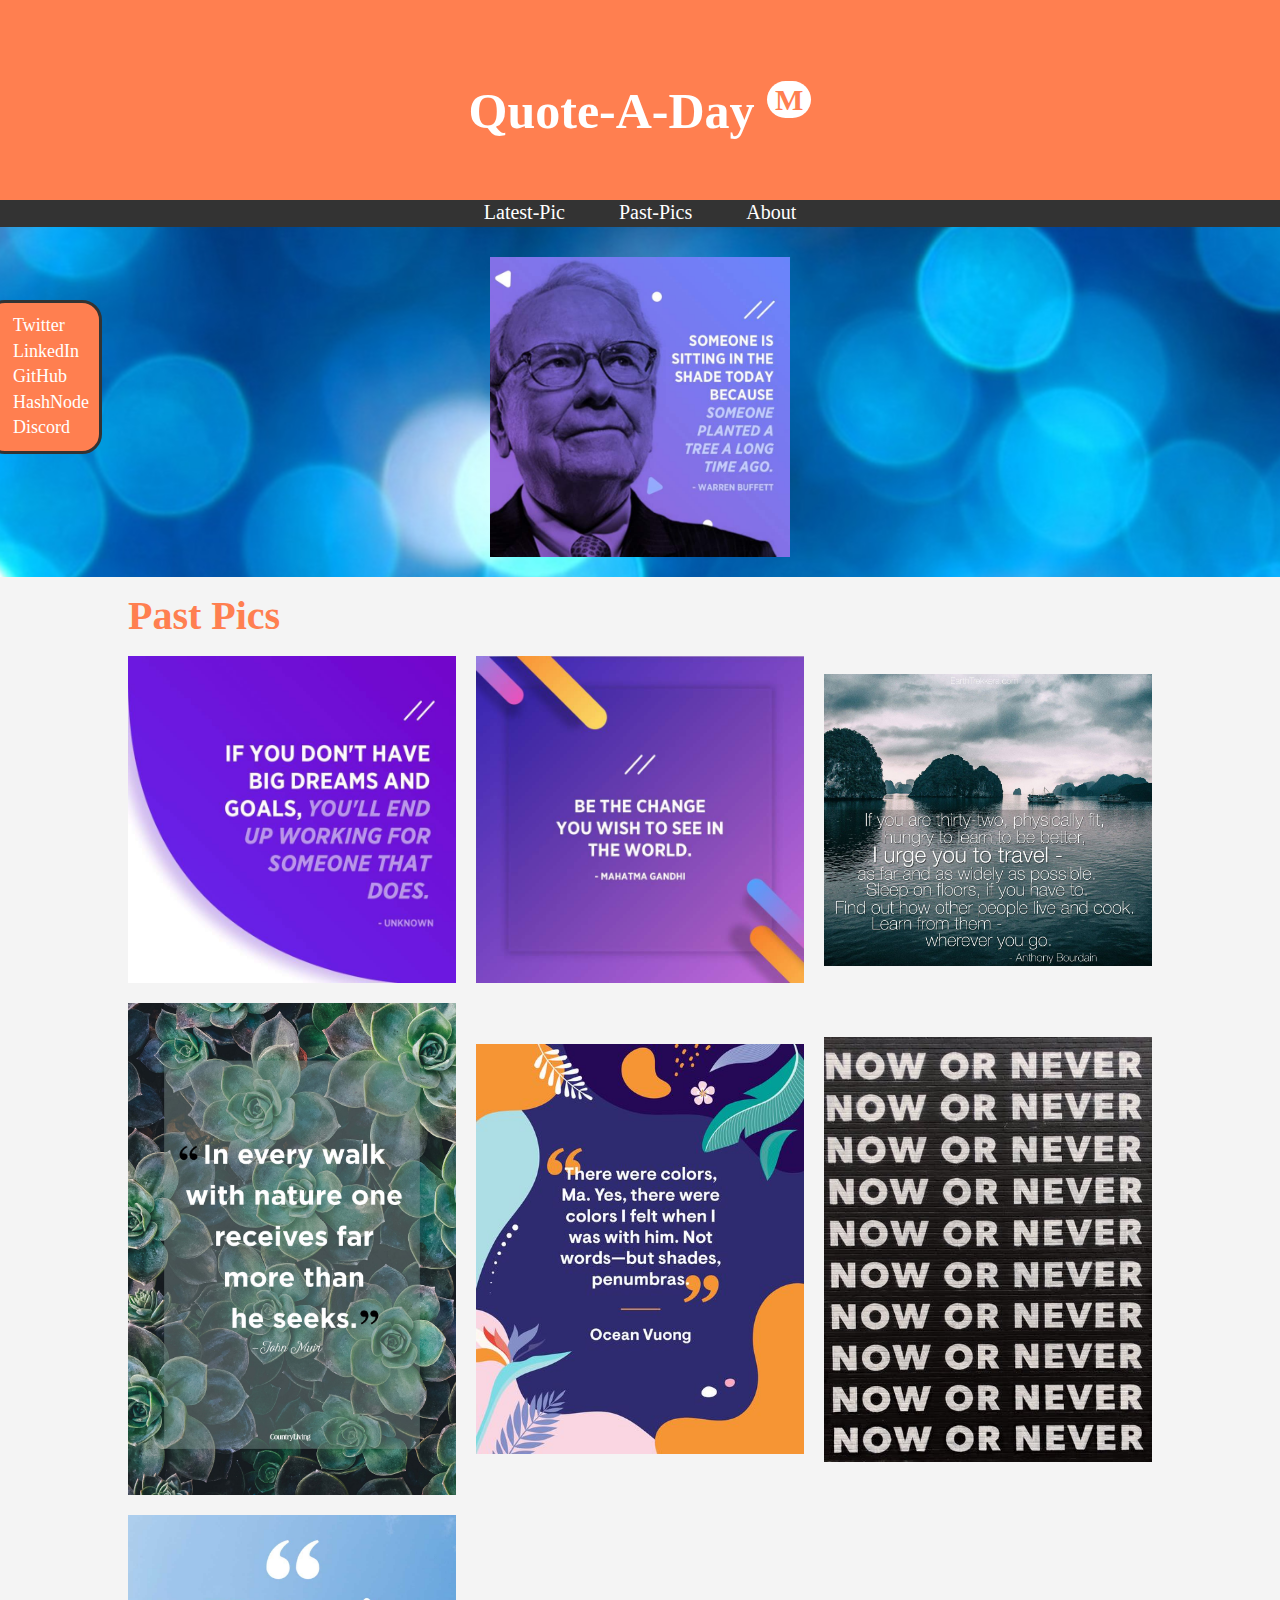
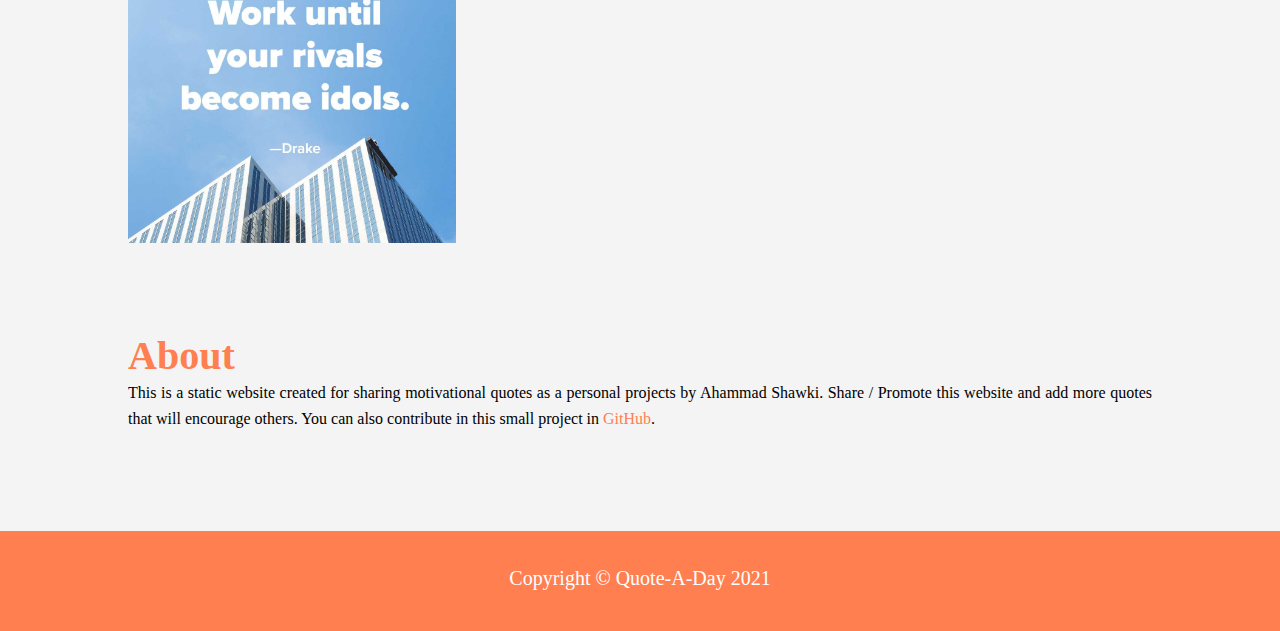
==== picture.html @ 6587328b "flexBox implementation" ====
<!DOCTYPE html>
<html lang="en">
<head>
    <meta charset="UTF-8">
    <meta http-equiv="X-UA-Compatible" content="IE=edge">
    <meta name="viewport" content="width=device-width, initial-scale=1.0">
    <link rel="stylesheet" href="style.css">
    <link rel="stylesheet" href="flex-style.css">
    <link rel="shortcut icon" href="images/favicon.png" type="image/x-icon">

    <title>Quote-A-Day | Picture</title>
</head>
<body>
    <header id="main-header">
        <div class="container">
            <h1>Quote-A-Day <sup><a href="index.html" id="pic-button">M</a></sup></h1>
        </div>
    </header>

    <nav id="navbar">
        <ul>
            <li><a href="#showcase">Latest-Pic</a></li>
            <li><a href="#title">Past-Pics</a></li>
            <li><a href="#about">About</a></li>
        </ul>
    </nav>

    <nav id="social-nav">
        <ul>
            <li><a href="https://twitter.com/AhammadShawki8">Twitter</a></li>
            <li><a href="https://www.linkedin.com/in/ahammadshawki8">LinkedIn</a></li>
            <li><a href="https://github.com/ahammadshawki8">GitHub</a></li>
            <li><a href="https://ahammadshawki8.hashnode.dev/">HashNode</a></li>
            <li><a href="https://discord.gg/7ZnxCtYWjU">Discord</a></li>
        </ul>
    </nav>

    <section id="showcase">
        <img id="showcase-img" src="quotes/quote-3-5-21-1.jpg" alt="quote-3-5-21-1.jpg">
    </section>

    <div class="container">
        <h1 id="title">Past Pics</h1>
        <section id="past-pics">
            <img class="past-quote" src="quotes/quote-3-5-21-6.jpg" alt="quote-3-5-21-6.jpg">
            <img class="past-quote" src="quotes/quote-3-5-21-2.jpg" alt="quote-3-5-21-2.jpg">           
            <img class="past-quote" src="quotes/quote-3-5-21-3.jpg" alt="quote-3-5-21-3.jpg">
            <img class="past-quote" src="quotes/quote-3-5-21-4.jpg" alt="quote-3-5-21-4.jpg">
            <img class="past-quote" src="quotes/quote-3-5-21-5.jpg" alt="quote-3-5-21-5.jpg">
            <img class="past-quote" src="quotes/quote-3-5-21-8.jpg" alt="quote-3-5-21-8.jpg">
            <img class="past-quote" src="quotes/quote-3-5-21-7.jpg" alt="quote-3-5-21-7.jpg">
            </div>
        </section>
    </div>

    <div class="container">
        <section id="about">
            <h1>About</h1>
            <p>This is a static website created for sharing motivational quotes as a personal projects by Ahammad
                Shawki. Share / Promote this website and add more quotes that will encourage others. You can also
                contribute in this small project in <a href="https://github.com/ahammadshawki8/Quote-A-Day">GitHub</a>.</p>
        </section>
    </div>

    <footer id="main-footer">
        <div class="container">
            <p>Copyright &copy; Quote-A-Day 2021</p>
        </div>
    </footer>
</body>
</html>
---- style.css ----
body {
    background-color: #f4f4f4;
    font-family: Cambria, Cochin, Georgia, Times, 'Times New Roman', serif;
    font-size: 16px;
    line-height: 1.6em;
    margin: 0;
    padding: 0;
}

.container{
    width: 80%;
    margin: auto;
    overflow: hidden;
}

#main-header{
    background-color: coral;
    color: white;
    text-align: center;
    height: 200px;
}


#main-header h1 {
    padding-top: 50px;
    font-size: 50px;
}

#main-header #pic-button {
    font-size: 30px;
    text-decoration: none;
    background-color: white;
    color:coral;
    padding: 2px 8px;
    border-radius: 20px;
}

#main-header #pic-button:hover{
    color: #333;
}

#navbar {
    background-color: #333;
    color: white;
}

#navbar ul {
    padding: 0;
    text-align: center;
    margin: 0;
    list-style: none;
}

#navbar li {
    display: inline;
}

#navbar a {
    padding: 0 25px;
    color: white;
    font-size: 20px;
    text-decoration: none;
}

#navbar a:hover {
    color: coral;
}

#social-nav {
    background: coral;
    position: fixed;
    top: 300px;
    left: -15px;
    border-radius: 20px;
    border: 3px solid #333;
}

#social-nav ul {
    text-align: left;
    list-style: none;
    padding: 10px 10px 10px 25px;
    margin: 0;
}

#social-nav a{
    color: white;
    text-decoration: none;
    font-size: 18px;
    padding-bottom: 10px;
}

#social-nav a:hover{
    color: #333;
}


#showcase {
    background-image: url("images/showcase-bg.png");
    text-align: center;
    background-position: center left;
    min-height: 350px;
    margin-top: 0px;
}

#showcase h2 {
    margin-top: 0;
    line-height: 35px;
    padding-top: 100px;
    font-size: 40px;
}

#showcase h3 {
    color: coral;
    font-size: 25px;
    margin-bottom: 0;
}

#main-content {
    text-align: left;
    margin: 30px 0;
    float: left;
    width: 70%;
    padding-right: 30px;
    box-sizing:border-box;
}

#main-content h1, #about h1{
    font-size: 40px;
    color: coral;
}

#main-content .quote{
    margin-bottom: 30px;
}

#main-content .quote h2{
    margin-bottom: 0;
}

#main-content .quote h3{
    margin: 10px 0;
    color: #666;
}

#sidebar {
    border: 5px coral dotted;
    width: 30%;
    box-sizing: border-box;
    float: right;
    text-align: center;
    margin: 80px 0;
}

#sidebar a, #about a{
    color: coral;
    text-decoration: none;
}

#sidebar a:hover, #about a:hover{
    color: cornflowerblue;
}

#about p {
    font-size: 16px;
    text-align: justify;
    margin-top: -15px;
    margin-bottom: 100px;
}

#main-footer {
    background-color: coral;
    color: white;
    height: 100px;
    text-align:center;
}

#main-footer p{
    font-size: 20px;
    padding-top: 35px;
    margin: 0;
}

@media(max-width: 1125px) {
    #social-nav {
        background-color: coral;
        color: white;
        position: static;
        border: none;
        border-radius: 0;
        padding: 20px 0;
    }
    
    #social-nav ul {
        padding: 0;
        text-align: center;
        margin: 0;
        list-style: none;
    }
    
    #social-nav li {
        display: inline;
    }
    
    #social-nav a {
        padding: 0 15px;
        color: white;
        font-size: 20px;
        text-decoration: none;
    }
}

@media(max-width: 700px){
    #main-header h1 {
        font-size: 38px;
    }

    #main-header #pic-button {
        font-size: 18px;
    }

    
    #navbar a {
        padding: 0 8px;
    }


    #showcase h2{
        font-size: 30px;
    }

    #showcase h3{
        font-size: 20px;
    }

    #showcase p {
        font-size: 15px;
    }

    #main-content {
        width: 100%;
        float: none;
        padding: 0;
    }

    #main-content h1 {
        font-size: 35px;
    }

    #sidebar {
        width: 100%;
        float: none;
    }

    #main-content .quote h2 {
        font-size: 18px;
    }

    #main-content .quote h3 {
        font-size: 16px;
    }

    #main-content .quote p {
        font-size: 14px;
    }

    #about p {
        font-size: 15px;
        text-align: justify;
    }

    #main-footer p {
        font-size: 18px;
    }
}
---- flex-style.css ----
#showcase {
    background-image: url("images/showcase-bg-blue.png");
    background-position: center center;
}

#showcase #showcase-img {
    max-width: 300px;
    margin-top: 30px; 
}

#title {
    font-size: 40px;
    color: coral;
}

#past-pics {
    text-align: left;
    display: flex;
    flex-wrap: wrap;
    justify-content: space-between;
    align-items: center;
}

#past-pics .past-quote{
    width: 32%;
    padding-bottom: 20px;
}

#about {
    margin-top: 80px;
}


@media(max-width:650px){
    #title {
        text-align:center;
    }
    
    #past-pics {
        text-align:center;
        display:block;
    }

    #past-pics .past-quote{
        width: 80%;
        margin: auto;
        padding-bottom: 20px;
    }

    #showcase #showcase-img {
        max-width: 200px;
        margin-top: 80px;
    }
}
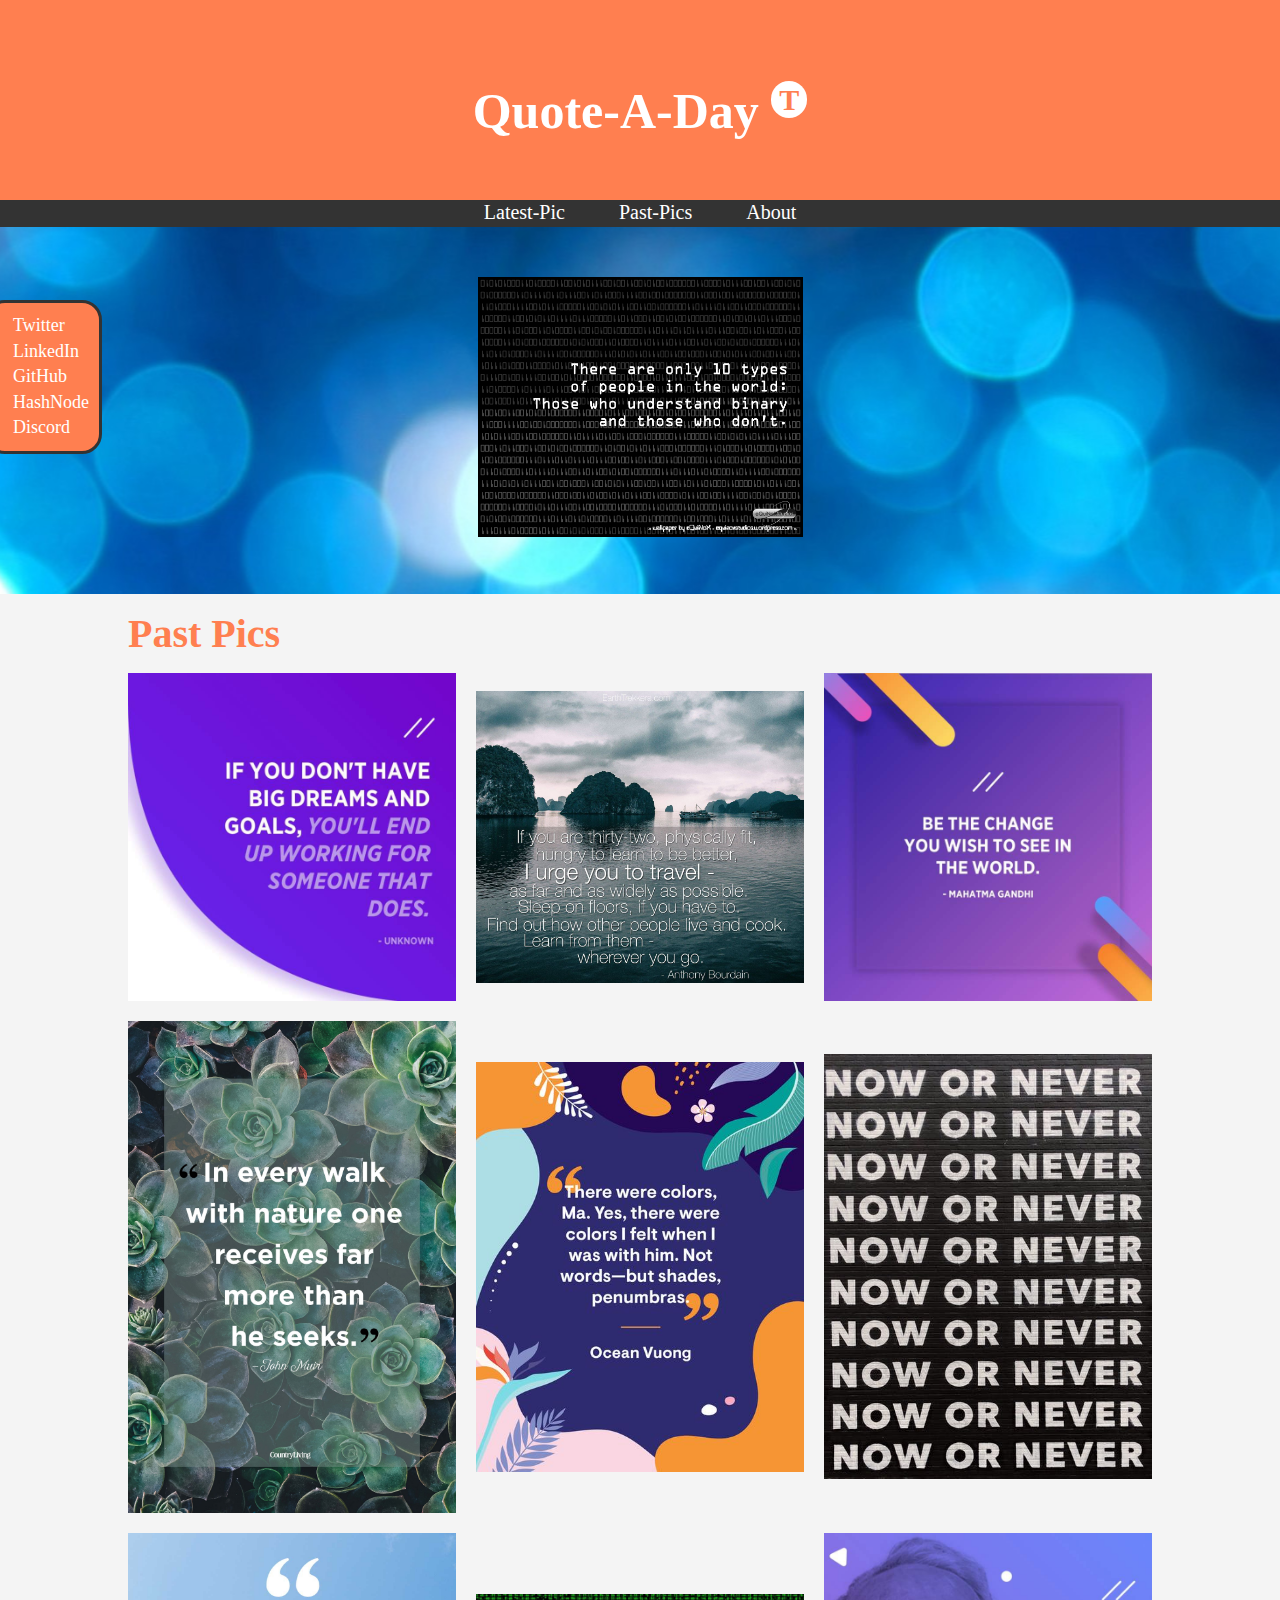
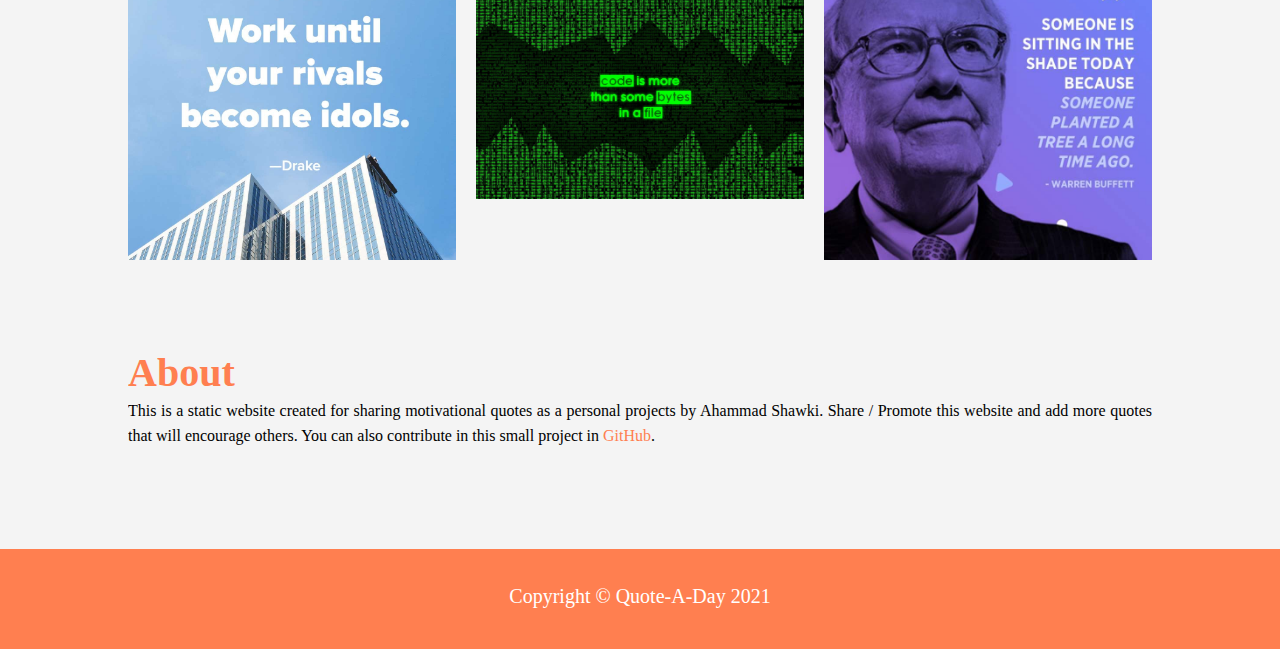
==== commit 6ae40f2a: "New quotes" ====
--- a/picture.html
+++ b/picture.html
@@ -13,7 +13,7 @@
 <body>
     <header id="main-header">
         <div class="container">
-            <h1>Quote-A-Day <sup><a href="index.html" id="pic-button">M</a></sup></h1>
+            <h1>Quote-A-Day <sup><a href="index.html" id="pic-button">T</a></sup></h1>
         </div>
     </header>
 
@@ -36,19 +36,21 @@
     </nav>
 
     <section id="showcase">
-        <img id="showcase-img" src="quotes/quote-3-5-21-1.jpg" alt="quote-3-5-21-1.jpg">
+        <img id="showcase-img" src="quotes/quote-3-6-21-1.jpg" alt="quote-3-6-21-1.jpg">
     </section>
 
     <div class="container">
         <h1 id="title">Past Pics</h1>
         <section id="past-pics">
             <img class="past-quote" src="quotes/quote-3-5-21-6.jpg" alt="quote-3-5-21-6.jpg">
+            <img class="past-quote" src="quotes/quote-3-5-21-3.jpg" alt="quote-3-5-21-3.jpg">
             <img class="past-quote" src="quotes/quote-3-5-21-2.jpg" alt="quote-3-5-21-2.jpg">           
-            <img class="past-quote" src="quotes/quote-3-5-21-3.jpg" alt="quote-3-5-21-3.jpg">
             <img class="past-quote" src="quotes/quote-3-5-21-4.jpg" alt="quote-3-5-21-4.jpg">
             <img class="past-quote" src="quotes/quote-3-5-21-5.jpg" alt="quote-3-5-21-5.jpg">
             <img class="past-quote" src="quotes/quote-3-5-21-8.jpg" alt="quote-3-5-21-8.jpg">
             <img class="past-quote" src="quotes/quote-3-5-21-7.jpg" alt="quote-3-5-21-7.jpg">
+            <img class="past-quote" src="quotes/quote-3-6-21-2.jpg" alt="quote-3-6-21-2.jpg">
+            <img class="past-quote" src="quotes/quote-3-5-21-1.jpg" alt="quote-3-5-21-1.jpg">
             </div>
         </section>
     </div>
--- a/style.css
+++ b/style.css
@@ -92,7 +92,6 @@
 #social-nav a:hover{
     color: #333;
 }
-
 
 #showcase {
     background-image: url("images/showcase-bg.png");
@@ -218,11 +217,9 @@
         font-size: 18px;
     }
 
-    
     #navbar a {
         padding: 0 8px;
     }
-
 
     #showcase h2{
         font-size: 30px;
--- a/flex-style.css
+++ b/flex-style.css
@@ -4,8 +4,10 @@
 }
 
 #showcase #showcase-img {
-    max-width: 300px;
-    margin-top: 30px; 
+    max-width: 325px;
+    align-self: center;
+    margin: auto;
+    padding: 50px 0;
 }
 
 #title {
@@ -49,6 +51,6 @@
 
     #showcase #showcase-img {
         max-width: 200px;
-        margin-top: 80px;
+        padding: 100px 0;
     }
 }